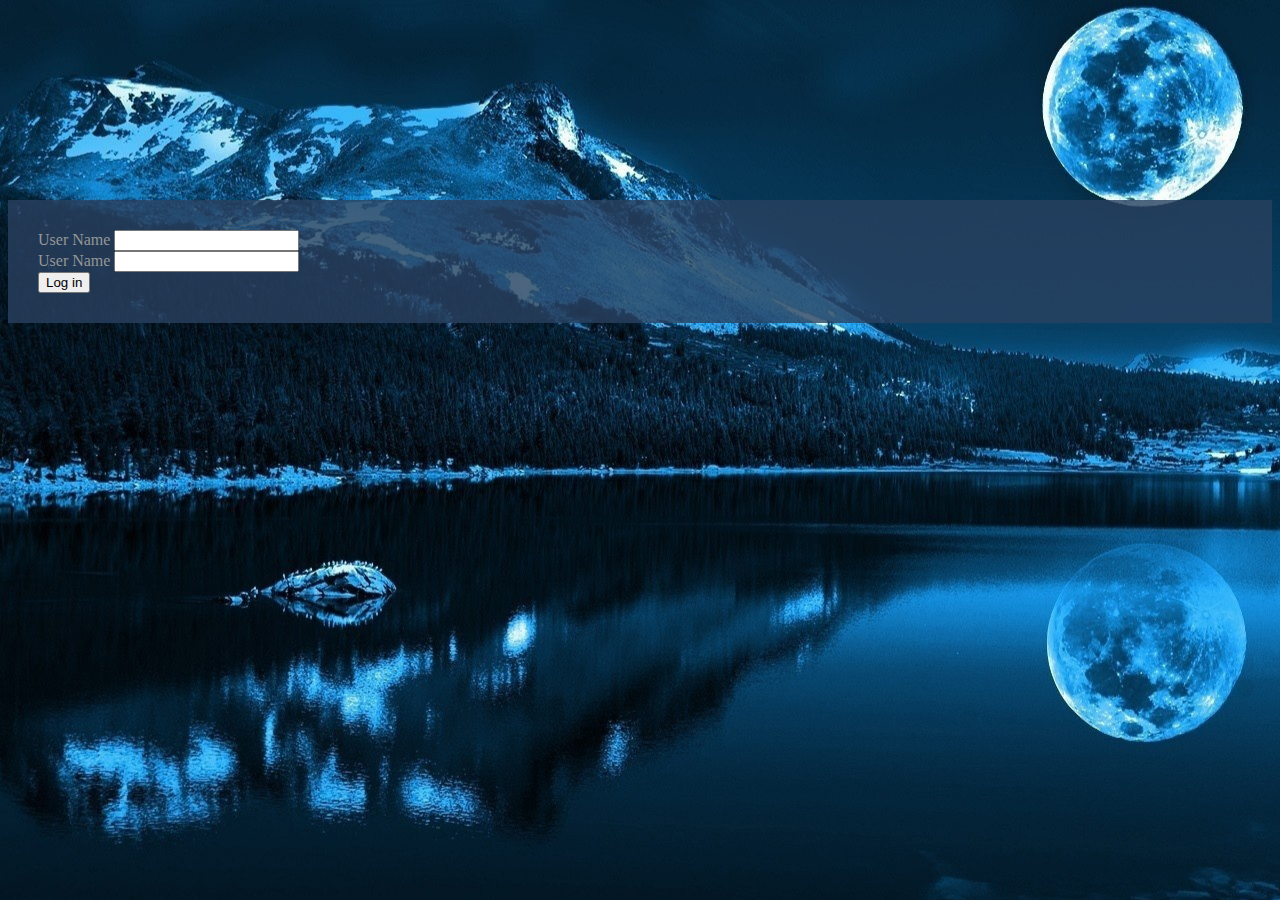
==== login.html @ 5563fc0a "renamed index to login" ====
<!DOCTYPE html>
<html>
    <head>
        <title>Responsive Background</title>
        <script type="text/javascript" src="bower_components/jquery/dist/jquery.js"></script>
        <script type="text/javascript" src="bower_components/bootstrap/dist/js/bootstrap.js"></script>

        <link rel="stylesheet" href="css/custom.css" />
        <link rel="stylesheet" href="bower_components/bootstrap/dist/css/bootstrap.css" />

        <meta charset="UTF-8">
        <meta name="viewport" content="width=device-width, initial-scale=1.0">
    </head>
    <body class="login-page">
        <div class="container">
            <div class="row">
                <div class="col-md-8 col-md-offset-2 col-xs-8 col-xs-offset-2 login">
                    <form action="" method="POST">
                        <section>
                            <label for="username">User Name</label>
                            <input type="text" id="username" name="username"/>
                        </section>
                        <section>
                            <label for="password">User Name</label>
                            <input type="password" id="password" name="password"/>
                        </section>
                        <section>
                            <input type="submit" value="Log in"/>
                        </section>
                    </form>
                </div>
            </div>
        </div>
    </body>
</html>
---- css/custom.css ----
.menu{
    background-color: #dedede;
    padding: 5px;
}

.login-page{
    background-size: cover;
    background: url("../img/background.jpg") no-repeat fixed;
    width: auto;
    height: auto;
}

.login{
    background-color: rgba(41, 65, 96, 0.8);
    color: #969696;
    margin-top: 300px;
    padding: 30px;
}

.debug li{
    display: none;
    color: white;
}

@media(max-width: 420px) {
    .login{
        margin-top: 10px;
    }

    .login-page{
        background: url("../img/background.jpg") 68% 19%;
    }

    .debug li._128{
        display: inline;
    }
}

@media(min-width: 420px) {
    .login{
        margin-top: 30px;
    }

    .login-page{
        background: url("../img/background.jpg") 75% 15%;
    }

    .debug li._420{
        display: inline;
    }
}

/* Until 512 */
@media(max-width: 512px) {
    .login{
        margin-top: 2%;
        margin-left: 2% !important;
        width: 96% !important;
    }
}

@media(min-width: 512px) {
    .login-page{
        background: url("../img/background.jpg") 65% 15%;
    }
}

@media(min-width: 768px) {
    .login{
      margin-top: 100px;
    }

    .login-page{
        background: url("../img/background.jpg") 55% 15%;
    }
}

@media(min-width: 992px) {
    .login{
        margin-top: 150px;
    }

    .login-page{
        background: url("../img/background.jpg") 45% 15%;
    }
}

@media(min-width: 1200px) {
    .login{
        margin-top: 200px;
    }

    .login-page{
        background: url("../img/background.jpg") 35% 15%;
    }
}
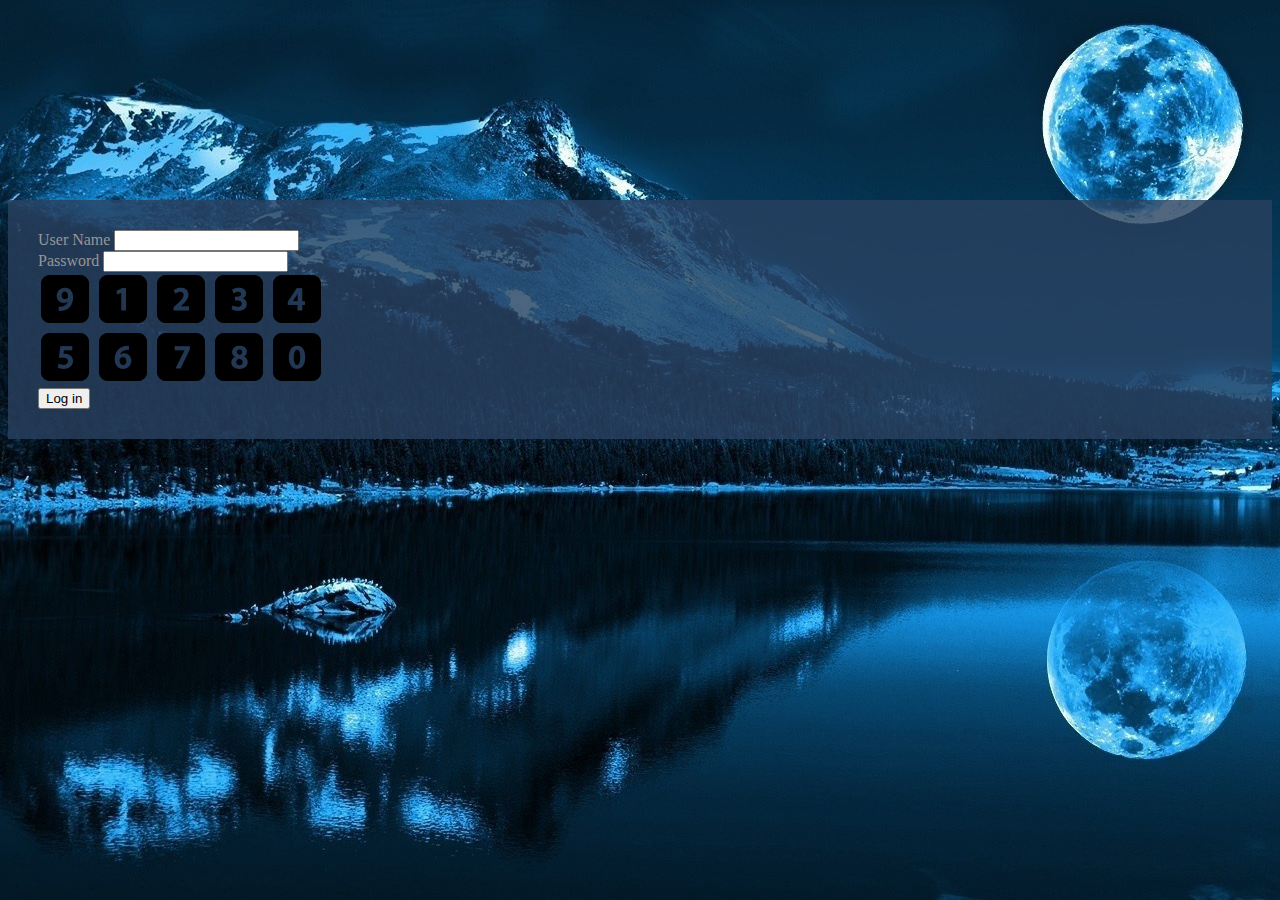
==== commit 59bb4350: "added pinpad" ====
--- a/login.html
+++ b/login.html
@@ -1,7 +1,7 @@
 <!DOCTYPE html>
 <html>
     <head>
-        <title>Responsive Background</title>
+        <title>Responsive Login Page</title>
         <script type="text/javascript" src="bower_components/jquery/dist/jquery.js"></script>
         <script type="text/javascript" src="bower_components/bootstrap/dist/js/bootstrap.js"></script>
 
@@ -21,11 +21,25 @@
                             <input type="text" id="username" name="username"/>
                         </section>
                         <section>
-                            <label for="password">User Name</label>
+                            <label for="password">Password</label>
                             <input type="password" id="password" name="password"/>
                         </section>
                         <section>
-                            <input type="submit" value="Log in"/>
+                            <img class="digit" src="img/9_small.png" />
+                            <img class="digit" src="img/1_small.png" />
+                            <img class="digit" src="img/2_small.png" />
+                            <img class="digit" src="img/3_small.png" />
+                            <img class="digit" src="img/4_small.png" />
+                        </section>
+                        <section>
+                            <img class="digit" src="img/5_small.png" />
+                            <img class="digit" src="img/6_small.png" />
+                            <img class="digit" src="img/7_small.png" />
+                            <img class="digit" src="img/8_small.png" />
+                            <img class="digit" src="img/0_small.png" />
+                        </section>
+                        <section>
+                            <input class="pull-right" type="submit" value="Log in"/>
                         </section>
                     </form>
                 </div>
--- a/css/custom.css
+++ b/css/custom.css
@@ -1,6 +1,10 @@
 .menu{
     background-color: #dedede;
     padding: 5px;
+}
+
+.digit{
+    padding: 3px;
 }
 
 .login-page{
@@ -94,3 +98,10 @@
         background: url("../img/background.jpg") 35% 15%;
     }
 }
+
+@media(min-width: 1900px) {
+    .login-page{
+        background: url("../img/background.jpg");
+        background-size: cover;
+    }
+}
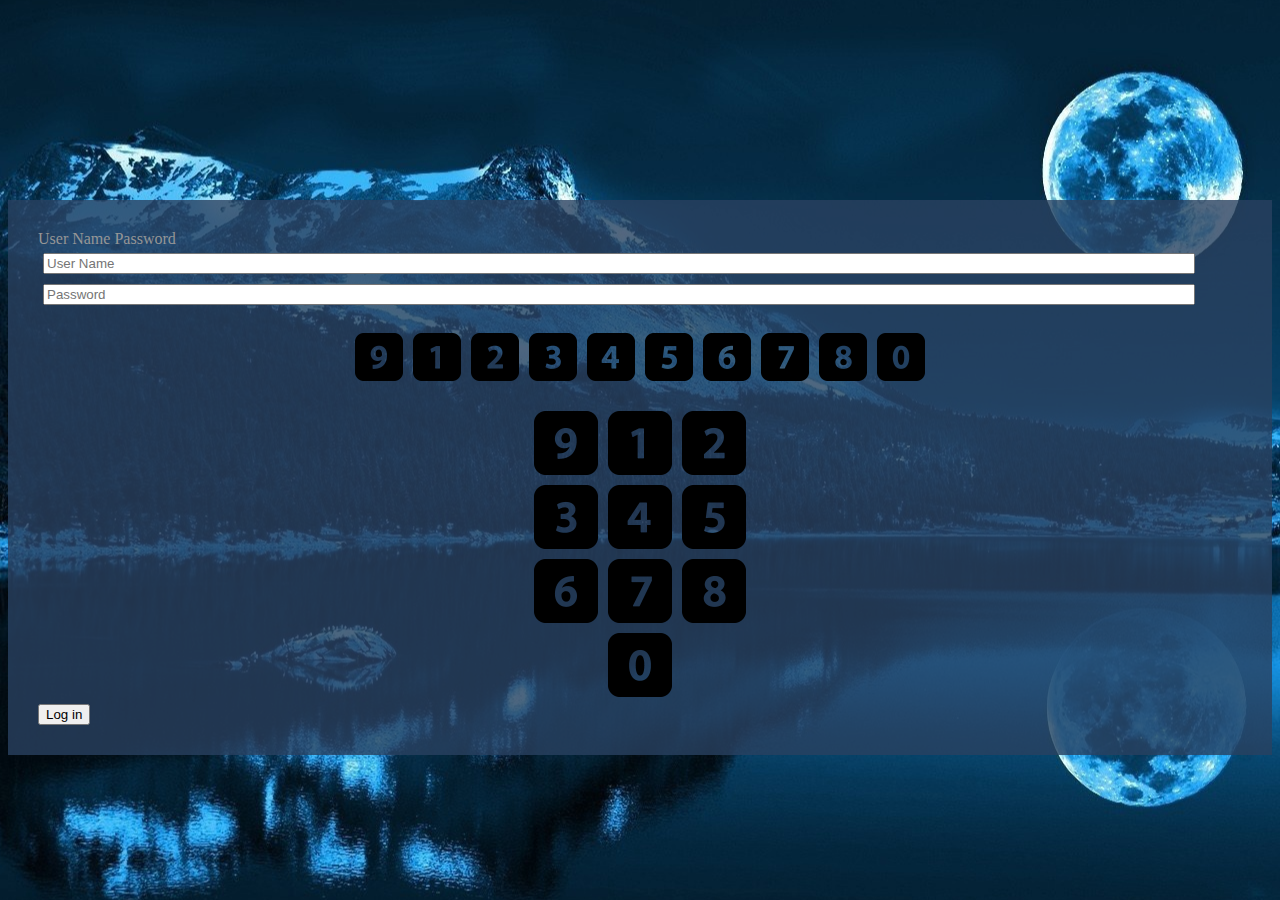
==== commit 42376ca2: "added big numbers for xs pinpad" ====
--- a/login.html
+++ b/login.html
@@ -14,33 +14,49 @@
     <body class="login-page">
         <div class="container">
             <div class="row">
-                <div class="col-md-8 col-md-offset-2 col-xs-8 col-xs-offset-2 login">
+                <div class="col-md-8 col-md-offset-2 col-sm-8 col-xs-8 col-xs-offset-2 login">
                     <form action="" method="POST">
-                        <section>
-                            <label for="username">User Name</label>
-                            <input type="text" id="username" name="username"/>
-                        </section>
-                        <section>
-                            <label for="password">Password</label>
-                            <input type="password" id="password" name="password"/>
-                        </section>
-                        <section>
-                            <img class="digit" src="img/9_small.png" />
-                            <img class="digit" src="img/1_small.png" />
-                            <img class="digit" src="img/2_small.png" />
-                            <img class="digit" src="img/3_small.png" />
-                            <img class="digit" src="img/4_small.png" />
-                        </section>
-                        <section>
-                            <img class="digit" src="img/5_small.png" />
-                            <img class="digit" src="img/6_small.png" />
-                            <img class="digit" src="img/7_small.png" />
-                            <img class="digit" src="img/8_small.png" />
-                            <img class="digit" src="img/0_small.png" />
-                        </section>
-                        <section>
-                            <input class="pull-right" type="submit" value="Log in"/>
-                        </section>
+                        <div class="row">
+                            <div class="visible-md visible-lg col-md-2 col-md-offset-1 col-sm-3">
+                                <label class="login-label" for="username">User Name</label>
+                                <label class="login-label" for="password">Password</label>
+                            </div>
+                            <div class="col-xs-10 col-xs-offset-1 col-md-6 col-sm-8 col-sm-offset-2 col-lg-5 col-md-offset-0">
+                                <input class="full-width" type="text" id="username" name="username" placeholder="User Name"/>
+                                <input class="full-width" type="password" id="password" name="password" placeholder="Password"/>
+                            </div>
+                        </div>
+                        <div class="row">
+                            <div class="hidden-xs col-md-6 col-md-offset-3 col-sm-8 col-sm-offset-2 col-lg-5 col-lg-offset-3 login-pinpad">
+                                <img class="digit" src="img/9_small.png" />
+                                <img class="digit" src="img/1_small.png" />
+                                <img class="digit" src="img/2_small.png" />
+                                <img class="digit" src="img/3_small.png" />
+                                <img class="digit" src="img/4_small.png" />
+                                <img class="digit" src="img/5_small.png" />
+                                <img class="digit" src="img/6_small.png" />
+                                <img class="digit" src="img/7_small.png" />
+                                <img class="digit" src="img/8_small.png" />
+                                <img class="digit" src="img/0_small.png" />
+                            </div>
+                            <div class="visible-xs col-xs-10 col-xs-offset-1 login-pinpad">
+                                <img class="digit" src="img/9.png" />
+                                <img class="digit" src="img/1.png" />
+                                <img class="digit" src="img/2.png" /><br>
+                                <img class="digit" src="img/3.png" />
+                                <img class="digit" src="img/4.png" />
+                                <img class="digit" src="img/5.png" /><br>
+                                <img class="digit" src="img/6.png" />
+                                <img class="digit" src="img/7.png" />
+                                <img class="digit" src="img/8.png" /><br>
+                                <img class="digit digit-last" src="img/0.png" />
+                            </div>
+                        </div>
+                        <div class="row">
+                            <div class="col-md-1 col-md-offset-1">
+                                <input type="submit" value="Log in"/>
+                            </div>
+                        </div>
                     </form>
                 </div>
             </div>
--- a/css/custom.css
+++ b/css/custom.css
@@ -5,6 +5,25 @@
 
 .digit{
     padding: 3px;
+}
+
+.digit-last{
+    /*margin-left: 58px;*/
+}
+
+.login-label{
+    margin-top: 10px;
+}
+
+.login-pinpad{
+    /*width: 340px;*/
+    margin-top: 20px;
+    text-align: center;
+}
+
+.login input.full-width{
+    margin: 5px;
+    width: 95%;
 }
 
 .login-page{
@@ -61,6 +80,10 @@
         margin-left: 2% !important;
         width: 96% !important;
     }
+
+    .login input.full-width{
+        height: 42px;
+    }
 }
 
 @media(min-width: 512px) {
